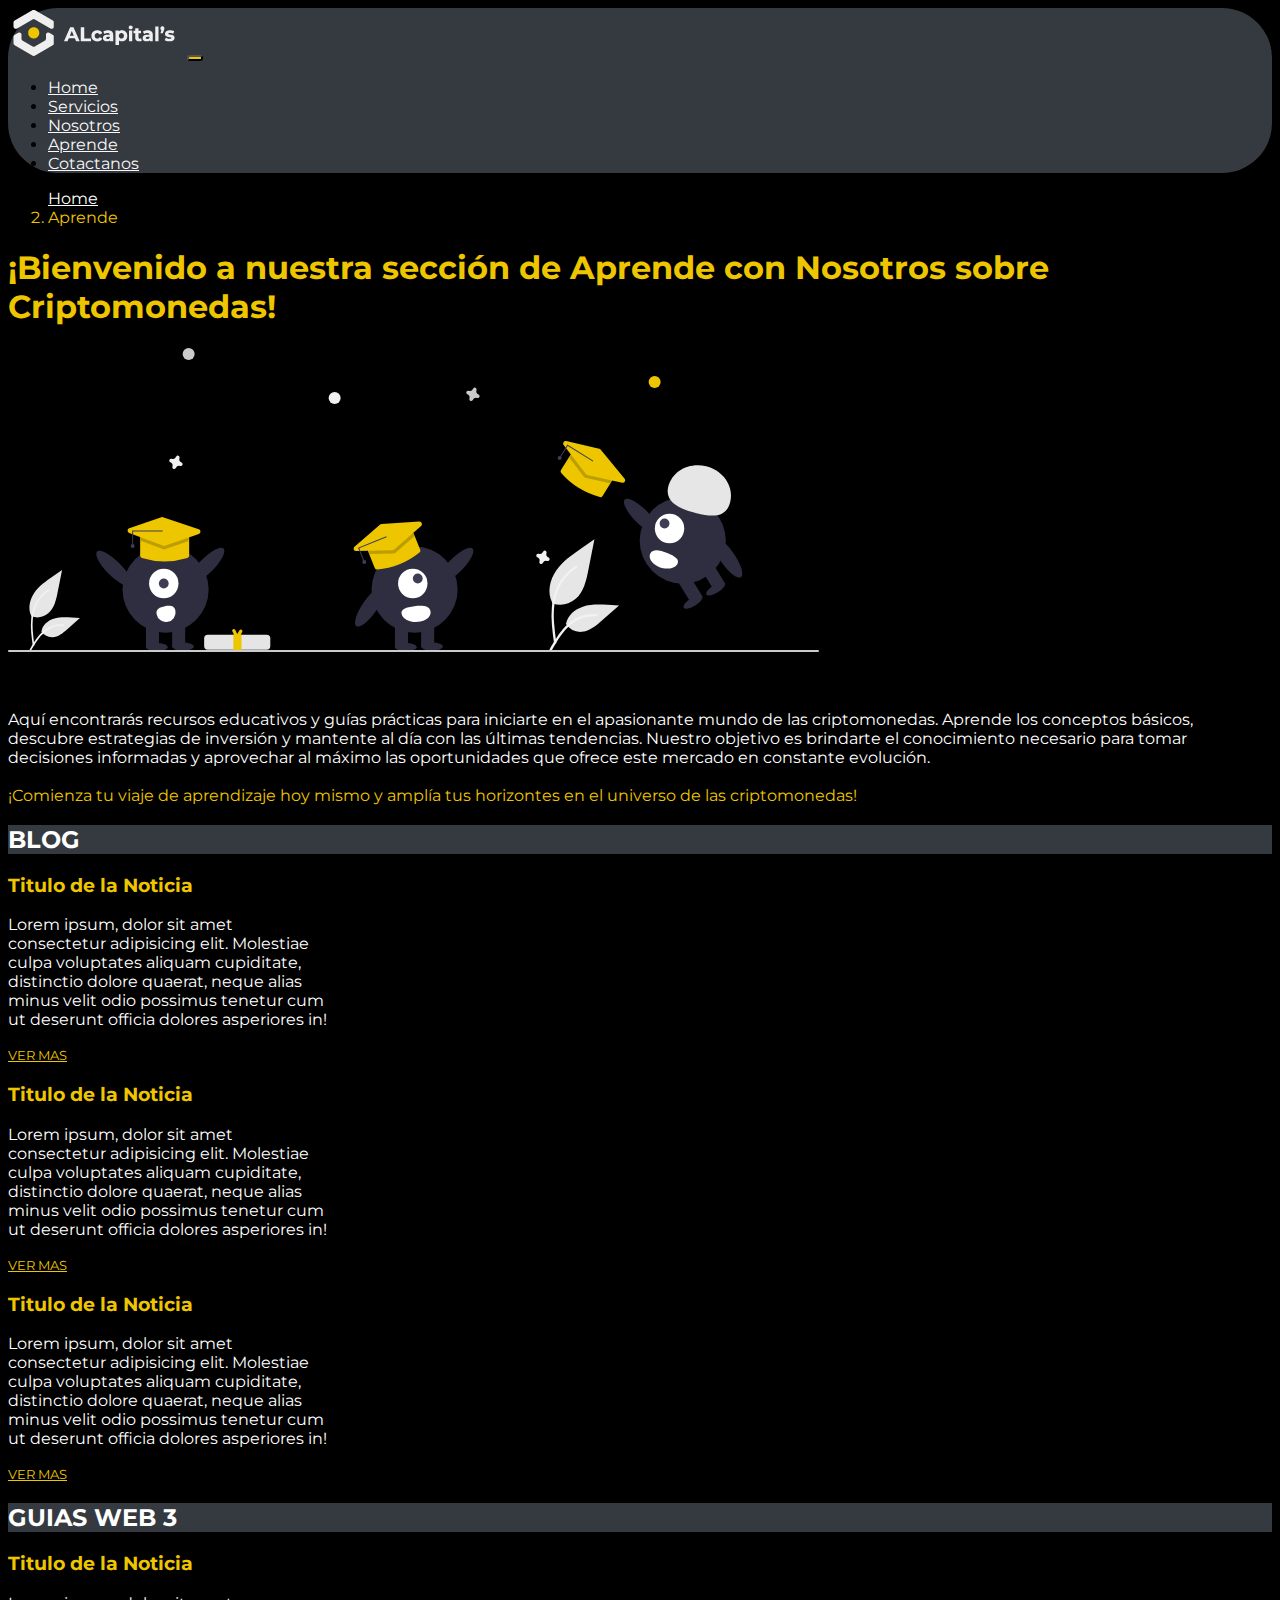
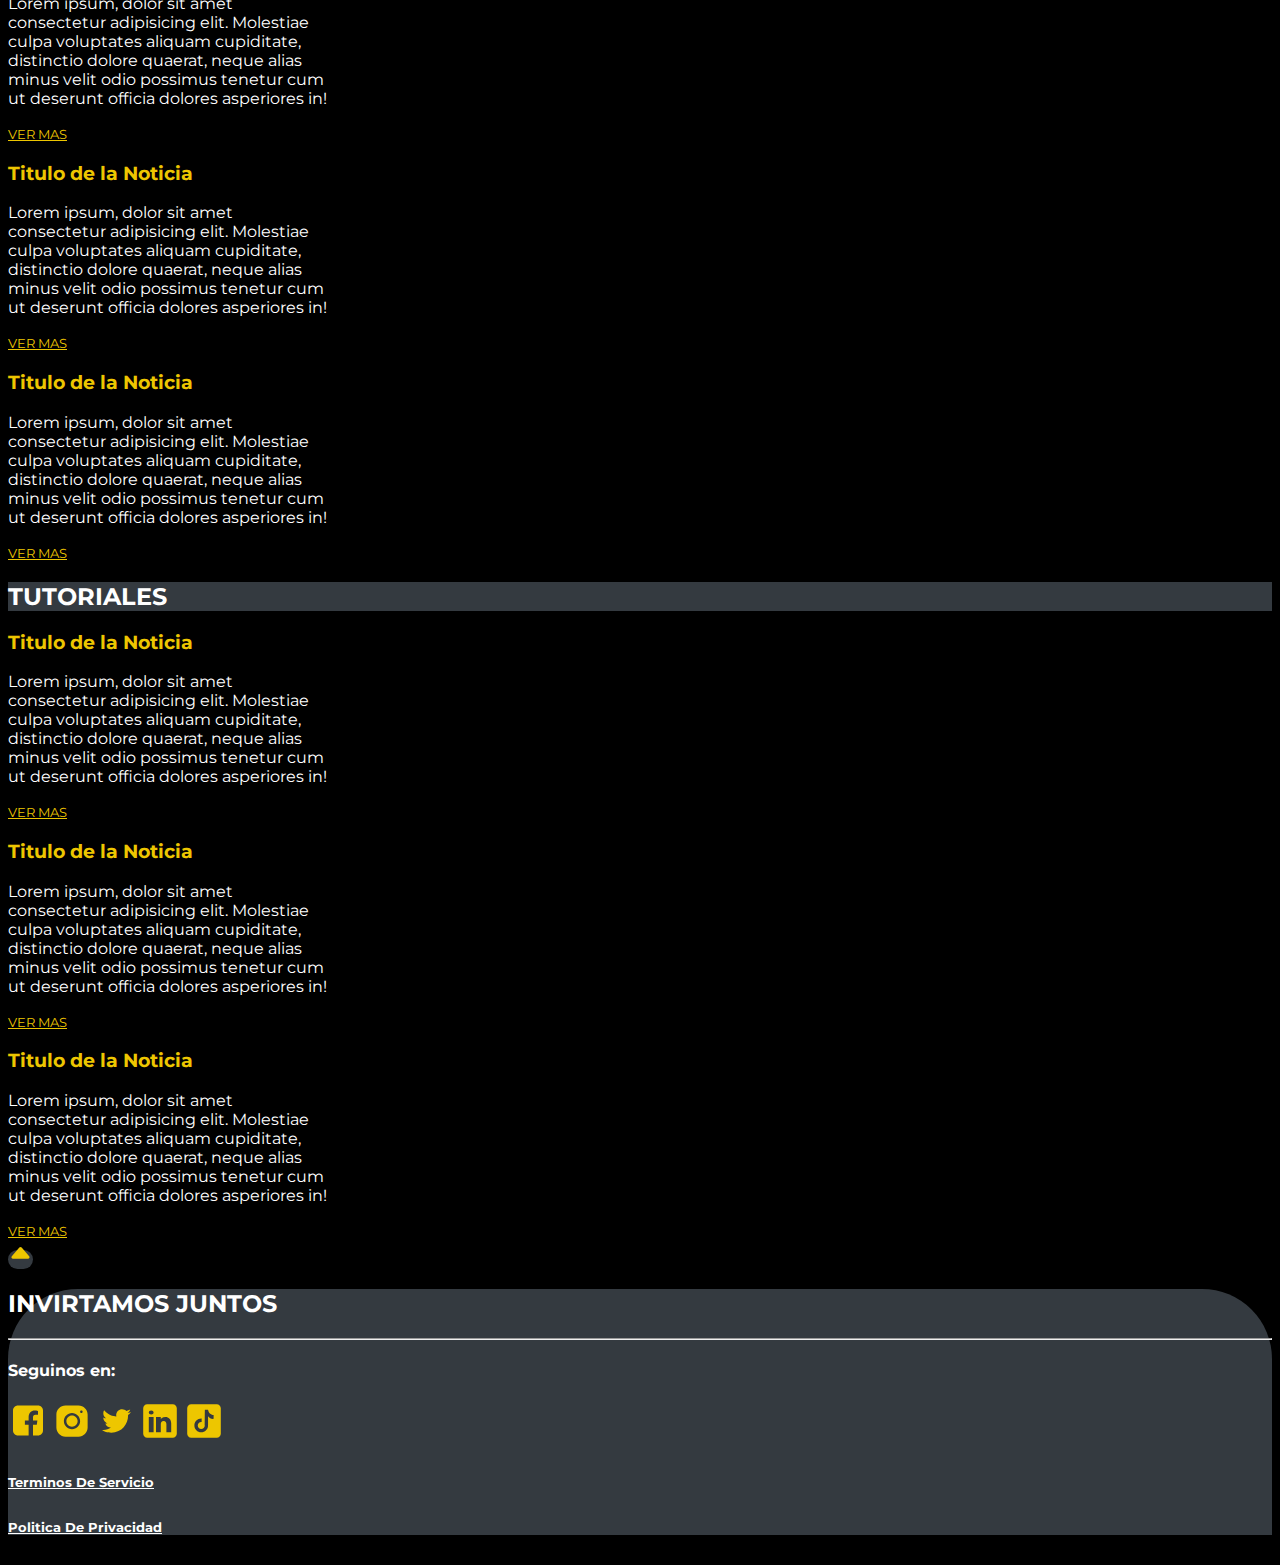
==== pages/aprende.html @ 4c98b558 "animaciones" ====
<!DOCTYPE html>
<html lang="en">
    <head>
        <meta charset="UTF-8">
        <meta http-equiv="X-UA-Compatible" content="IE=edge">
        <meta name="viewport" content="width=device-width, initial-scale=1.0">
        <link href="https://cdn.jsdelivr.net/npm/bootstrap@5.3.0-alpha3/dist/css/bootstrap.min.css" rel="stylesheet" integrity="sha384-KK94CHFLLe+nY2dmCWGMq91rCGa5gtU4mk92HdvYe+M/SXH301p5ILy+dN9+nJOZ" crossorigin="anonymous">
        <link rel="stylesheet" href="../style/styles.css">
        <title>ALcapital's-Aprende</title>
    </head>
<body>

    <!-- HEADER -->

    <header class="navbar navbar-expand-lg bg-gris p-4 m-3 fs-6 fixed-top">
        <nav class="container-fluid">
            <a href="../index.html"><img src="../img/headerLogo.png" alt="logo de la compañia" class="img-fluid"></a>
          <button class="navbar-toggler" type="button" data-bs-toggle="collapse" data-bs-target="#navbarNavDropdown" aria-controls="navbarNavDropdown" aria-expanded="false" aria-label="Toggle navigation">
            <span class="navbar-toggler-icon"></span>
          </button>
            <div class="collapse navbar-collapse justify-content-lg-end" id="navbarNavDropdown">
                <ul class="navbar-nav align-items-center">
                <li class="nav-item">
                    <a class="nav-link" aria-current="page" href="../index.html">Home</a>
                </li>
                <li class="nav-item">
                    <a class="nav-link" href="./servicios.html">Servicios</a>
                </li>
                <li class="nav-item">
                    <a class="nav-link" href="./nosotros.html">Nosotros</a>
                </li>
                <li class="nav-item">
                    <a class="nav-link" href="./aprende.html">Aprende</a>
                </li>
                <li class="nav-item">
                    <a class="nav-link" href="./contacto.html">Cotactanos</a>
                </li>
                </ul>
            </div>
        </nav>
    </header>

    <!-- MAIN -->
    <main class="mt-5 pt-5">
        <div class="m-5" style="--bs-breadcrumb-divider: url(&#34;data:image/svg+xml,%3Csvg xmlns='http://www.w3.org/2000/svg' width='8' height='8'%3E%3Cpath d='M2.5 0L1 1.5 3.5 4 1 6.5 2.5 8l4-4-4-4z' fill='%236c757d'/%3E%3C/svg%3E&#34;);" aria-label="breadcrumb">
            <ol class="breadcrumb">
              <li class="breadcrumb-item "><a href="../index.html" class="text-decoration-none c-white btn-gold">Home</a></li>
              <li class="breadcrumb-item c-gold" aria-current="page">Aprende</li>
            </ol>
        </div>

        <h1 class="container c-gold text-center text-lg-start">¡Bienvenido a nuestra sección de Aprende con Nosotros sobre Criptomonedas!</h1>

        <section class="experiencia-servicio container shadow-lg">            
            <div class=" w-100 d-flex flex-column flex-lg-row-reverse justify-content-center align-items-center p-3">
                <div class="col-lg-5 mx-5">
                    <img src="../img/aprende-nosotros.svg" class="img-fluid mb-4" alt="...">
                </div>    
                <div class="card-body col-12 col-lg-9">                    
                    <p class="card-text c-white text-center text-lg-start">
                        <spam class=""></spam> 
                        <br>    
                        <br>Aquí encontrarás recursos educativos y guías prácticas para iniciarte en el apasionante mundo de las criptomonedas. Aprende los conceptos básicos, descubre estrategias de inversión y mantente al día con las últimas tendencias. Nuestro objetivo es brindarte el conocimiento necesario para tomar decisiones informadas y aprovechar al máximo las oportunidades que ofrece este mercado en constante evolución. 
                        <br>    
                        <br>
                        <spam class="c-gold">¡Comienza tu viaje de aprendizaje hoy mismo y amplía tus horizontes en el universo de las criptomonedas!                        
                    </p>
                </div>
            </div>                 
        </section>

        <section class="mt-5 pt-3"> 
            <h2 class="container-fluid c-white bg-gris text-center p-1">BLOG</h2>
            <div class="container d-flex flex-column flex-lg-row gap-3">
                <div class="col-lg-4">    
                    <article class="card w-100 c-white mt-4 p-3 text-center col-6">
                        <h3 class="c-gold">Titulo de la Noticia</h3>
                        <p class="">Lorem ipsum, dolor sit amet consectetur adipisicing elit. Molestiae culpa voluptates aliquam cupiditate, distinctio dolore quaerat, neque alias minus velit odio possimus tenetur cum ut deserunt officia dolores asperiores in!</p>
                        <div class="row justify-content-center mb-1">
                            <a href="#" class="btn card-btn-ver shadow-lg">VER MAS</a>
                        </div>
                    </article>
                </div>       
                <div class="col-lg-4">    
                    <article class="card w-100 c-white mt-4 p-3 text-center col-6">
                        <h3 class="c-gold">Titulo de la Noticia</h3>
                        <p class="">Lorem ipsum, dolor sit amet consectetur adipisicing elit. Molestiae culpa voluptates aliquam cupiditate, distinctio dolore quaerat, neque alias minus velit odio possimus tenetur cum ut deserunt officia dolores asperiores in!</p>
                        <div class="row justify-content-center mb-1">
                            <a href="#" class="btn card-btn-ver shadow-lg">VER MAS</a>
                        </div>
                    </article>
                </div>
                <div class="col-lg-4">    
                    <article class="card w-100 c-white mt-4 p-3 text-center col-6">
                        <h3 class="c-gold">Titulo de la Noticia</h3>
                        <p class="">Lorem ipsum, dolor sit amet consectetur adipisicing elit. Molestiae culpa voluptates aliquam cupiditate, distinctio dolore quaerat, neque alias minus velit odio possimus tenetur cum ut deserunt officia dolores asperiores in!</p>
                        <div class="row justify-content-center mb-1">
                            <a href="#" class="btn card-btn-ver shadow-lg">VER MAS</a>
                        </div>
                    </article>
                </div>  
            </div>
        </section>
        <Section class="mt-5 pt-3">
            <h2 class="container-fluid c-white bg-gris text-center p-1">GUIAS WEB 3</h2>
            <div class="container d-flex flex-column flex-lg-row gap-3">
                <div class="col-lg-4">    
                    <article class="card w-100 c-white mt-4 p-3 text-center col-6">
                        <h3 class="c-gold">Titulo de la Noticia</h3>
                        <p class="">Lorem ipsum, dolor sit amet consectetur adipisicing elit. Molestiae culpa voluptates aliquam cupiditate, distinctio dolore quaerat, neque alias minus velit odio possimus tenetur cum ut deserunt officia dolores asperiores in!</p>
                        <div class="row justify-content-center mb-1">
                            <a href="#" class="btn card-btn-ver shadow-lg">VER MAS</a>
                        </div>
                    </article>
                </div>       
                <div class="col-lg-4">    
                    <article class="card w-100 c-white mt-4 p-3 text-center col-6">
                        <h3 class="c-gold">Titulo de la Noticia</h3>
                        <p class="">Lorem ipsum, dolor sit amet consectetur adipisicing elit. Molestiae culpa voluptates aliquam cupiditate, distinctio dolore quaerat, neque alias minus velit odio possimus tenetur cum ut deserunt officia dolores asperiores in!</p>
                        <div class="row justify-content-center mb-1">
                            <a href="#" class="btn card-btn-ver shadow-lg">VER MAS</a>
                        </div>
                    </article>
                </div>
                <div class="col-lg-4">    
                    <article class="card w-100 c-white mt-4 p-3 text-center col-6">
                        <h3 class="c-gold">Titulo de la Noticia</h3>
                        <p class="">Lorem ipsum, dolor sit amet consectetur adipisicing elit. Molestiae culpa voluptates aliquam cupiditate, distinctio dolore quaerat, neque alias minus velit odio possimus tenetur cum ut deserunt officia dolores asperiores in!</p>
                        <div class="row justify-content-center mb-1">
                            <a href="#" class="btn card-btn-ver shadow-lg">VER MAS</a>
                        </div>
                    </article>
                </div>  
            </div>
        </Section>
        <Section class="mt-5 pt-3">
            <h2 class="container-fluid c-white bg-gris text-center p-1">TUTORIALES</h2>
            <div class="container d-flex flex-column flex-lg-row gap-3">
                <div class="col-lg-4">    
                    <article class="card w-100 c-white mt-4 p-3 text-center col-6">
                        <h3 class="c-gold">Titulo de la Noticia</h3>
                        <p class="">Lorem ipsum, dolor sit amet consectetur adipisicing elit. Molestiae culpa voluptates aliquam cupiditate, distinctio dolore quaerat, neque alias minus velit odio possimus tenetur cum ut deserunt officia dolores asperiores in!</p>
                        <div class="row justify-content-center mb-1">
                            <a href="#" class="btn card-btn-ver shadow-lg">VER MAS</a>
                        </div>
                    </article>
                </div>       
                <div class="col-lg-4">    
                    <article class="card w-100 c-white mt-4 p-3 text-center col-6">
                        <h3 class="c-gold">Titulo de la Noticia</h3>
                        <p class="">Lorem ipsum, dolor sit amet consectetur adipisicing elit. Molestiae culpa voluptates aliquam cupiditate, distinctio dolore quaerat, neque alias minus velit odio possimus tenetur cum ut deserunt officia dolores asperiores in!</p>
                        <div class="row justify-content-center mb-1">
                            <a href="#" class="btn card-btn-ver shadow-lg">VER MAS</a>
                        </div>
                    </article>
                </div>
                <div class="col-lg-4">    
                    <article class="card w-100 c-white mt-4 p-3 text-center col-6">
                        <h3 class="c-gold">Titulo de la Noticia</h3>
                        <p class="">Lorem ipsum, dolor sit amet consectetur adipisicing elit. Molestiae culpa voluptates aliquam cupiditate, distinctio dolore quaerat, neque alias minus velit odio possimus tenetur cum ut deserunt officia dolores asperiores in!</p>
                        <div class="row justify-content-center mb-1">
                            <a href="#" class="btn card-btn-ver shadow-lg">VER MAS</a>
                        </div>
                    </article>
                </div>  
            </div>
        </Section>

        <!-- Botonos -->

        <div class="d-flex justify-content-end sticky-bottom">

            
            <!-- Boton UP -->

            <div class="d-flex sticky-bottom" data-aos="zoom-in-down" data-aos-offset="500" data-aos-duration="500">
                <a href="#" class="btn-up d-flex align-items-center justify-content-center m-2">
                    <svg xmlns="http://www.w3.org/2000/svg" width="25" height="25" fill="currentColor" class="bi bi-caret-up-fill" viewBox="0 0 16 16">
                        <path d="m7.247 4.86-4.796 5.481c-.566.647-.106 1.659.753 1.659h9.592a1 1 0 0 0 .753-1.659l-4.796-5.48a1 1 0 0 0-1.506 0z"/>
                    </svg>
                </a>
            </div>

        </div>  

    </main>
    <!-- FOOTER -->

    <footer class="mt-5  bg-gris">
        <div class="container">
            <div class="d-flex justify-content-center c-white mt-5 p-3"> 
                <h2>INVIRTAMOS JUNTOS</h2>
            </div>    
            <hr class="c-gold">
            <div class="d-flex justify-content-center c-white">
                <h4>Seguinos en:</h4>
            </div>    
            <div class="d-flex justify-content-center mb-5 gap-4 gap-lg-5" >
                <a href=""><img src="../img/icons8-facebook.svg" alt="Facebook" class="img-fluid"></a>
                <a href=""><img src="../img/icons8-instagram.svg" alt="Instagram" class="img-fluid"></a>
                <a href=""><img src="../img/icons8-twitter.svg" alt="Twitter" class="img-fluid"></a>
                <a href=""><img src="../img/icons8-linkedin.svg" alt="Linkedin" class="img-fluid"></a>
                <a href=""><img src="../img/icons8-tik-tok.svg" alt="TikTok" class="img-fluid"></a>
            </div>
            <div class="d-flex justify-content-center gap-5">
                <div>
                    <a href="" class="text-decoration-none c-white btn-gold"><h6>Terminos De Servicio</h6></a>
                </div>
                <div>
                    <a href="" class="text-decoration-none c-white btn-gold"><h6>Politica De Privacidad</h6></a>
                </div>    
            </div>
        </div> 
    </footer>




    <script src="https://cdn.jsdelivr.net/npm/bootstrap@5.3.0-alpha3/dist/js/bootstrap.bundle.min.js" integrity="sha384-ENjdO4Dr2bkBIFxQpeoTz1HIcje39Wm4jDKdf19U8gI4ddQ3GYNS7NTKfAdVQSZe" crossorigin="anonymous"></script>
</body>
</html>
---- style/styles.css ----
@import url('https://fonts.googleapis.com/css2?family=Montserrat:wght@400;500;700;900&display=swap');@import url('https://fonts.googleapis.com/css2?family=Montserrat:ital,wght@1,300;1,400;1,700;1,900&display=swap');



body {
    font-family: 'Montserrat', sans-serif;
    background-color: black;
}

.c-gold{
    color: #edc600;
}

.c-white{
    color: white;
}

.c-gray {
    color: #343a40;
}

.bg-gold {
    background-color: #edc600;
}

.bg-gris {
    background-color: #343a40;
}

.btn-gold:hover {
    background-color: transparent;
    color: #edc600;
    border-color: #edc600;
}

.card {
    background-color: transparent;
    border-color: gray;
    width: 20rem;
    border-radius: 5rem;
}

.card-btn {
    background-color: transparent;
    color: #343a40;
    border-color: #343a40;
    border-radius: 5rem;
    width: 4rem;
    height: auto;
}

.card-btn-ver {
    background-color: transparent;
    color: #edc600;
    border-color: #edc600;
    border-radius: 5rem;
    width: 7rem;
    height: auto;
    font-size: small;
}

.card-btn:hover {
    background-color: black;
    color: #edc600;
    
}

.card-text {
    text-decoration: none;
}

/* HEADER */

.navbar {
    border-radius: 50px;
}

.navbar-toggler {
    background-color: #edc600;
    border-radius: 20px; 
}

.navbar-nav .nav-item .nav-link:hover {
    text-decoration:underline #edc600 ;
    border-radius: 20px;
}

.nav-link {
    color: rgb(248, 248, 248);
}

.dropdown-menu :hover{
    background-color: #edc600;

}

/* MAIN */


.servicios {
    margin-top: 5rem;
    background-color: gold;
}

.estilo-card {
    border-color: #edc600;
    background-color: #1c1f22 

}

.estilo-card:hover {

    background-color: transparent;
    border-color: #343a40;

}

.btn-wa {
    
    background-color: #343a40;
    color: #edc600;
    border-radius: 20px;
    
}

.btn-wa:hover {

    background-color: #edc600;
    color: #343a40;


}

.btn-up {

    width: 40px;
    height: 40px;
    background-color: #343a40;
    color: #edc600;
    border-radius: 20px;
}

/* FOOTER */

footer {
    border-radius: 70px 70px 0px 0px;
}

h6 {
    font-size: .8rem;
}
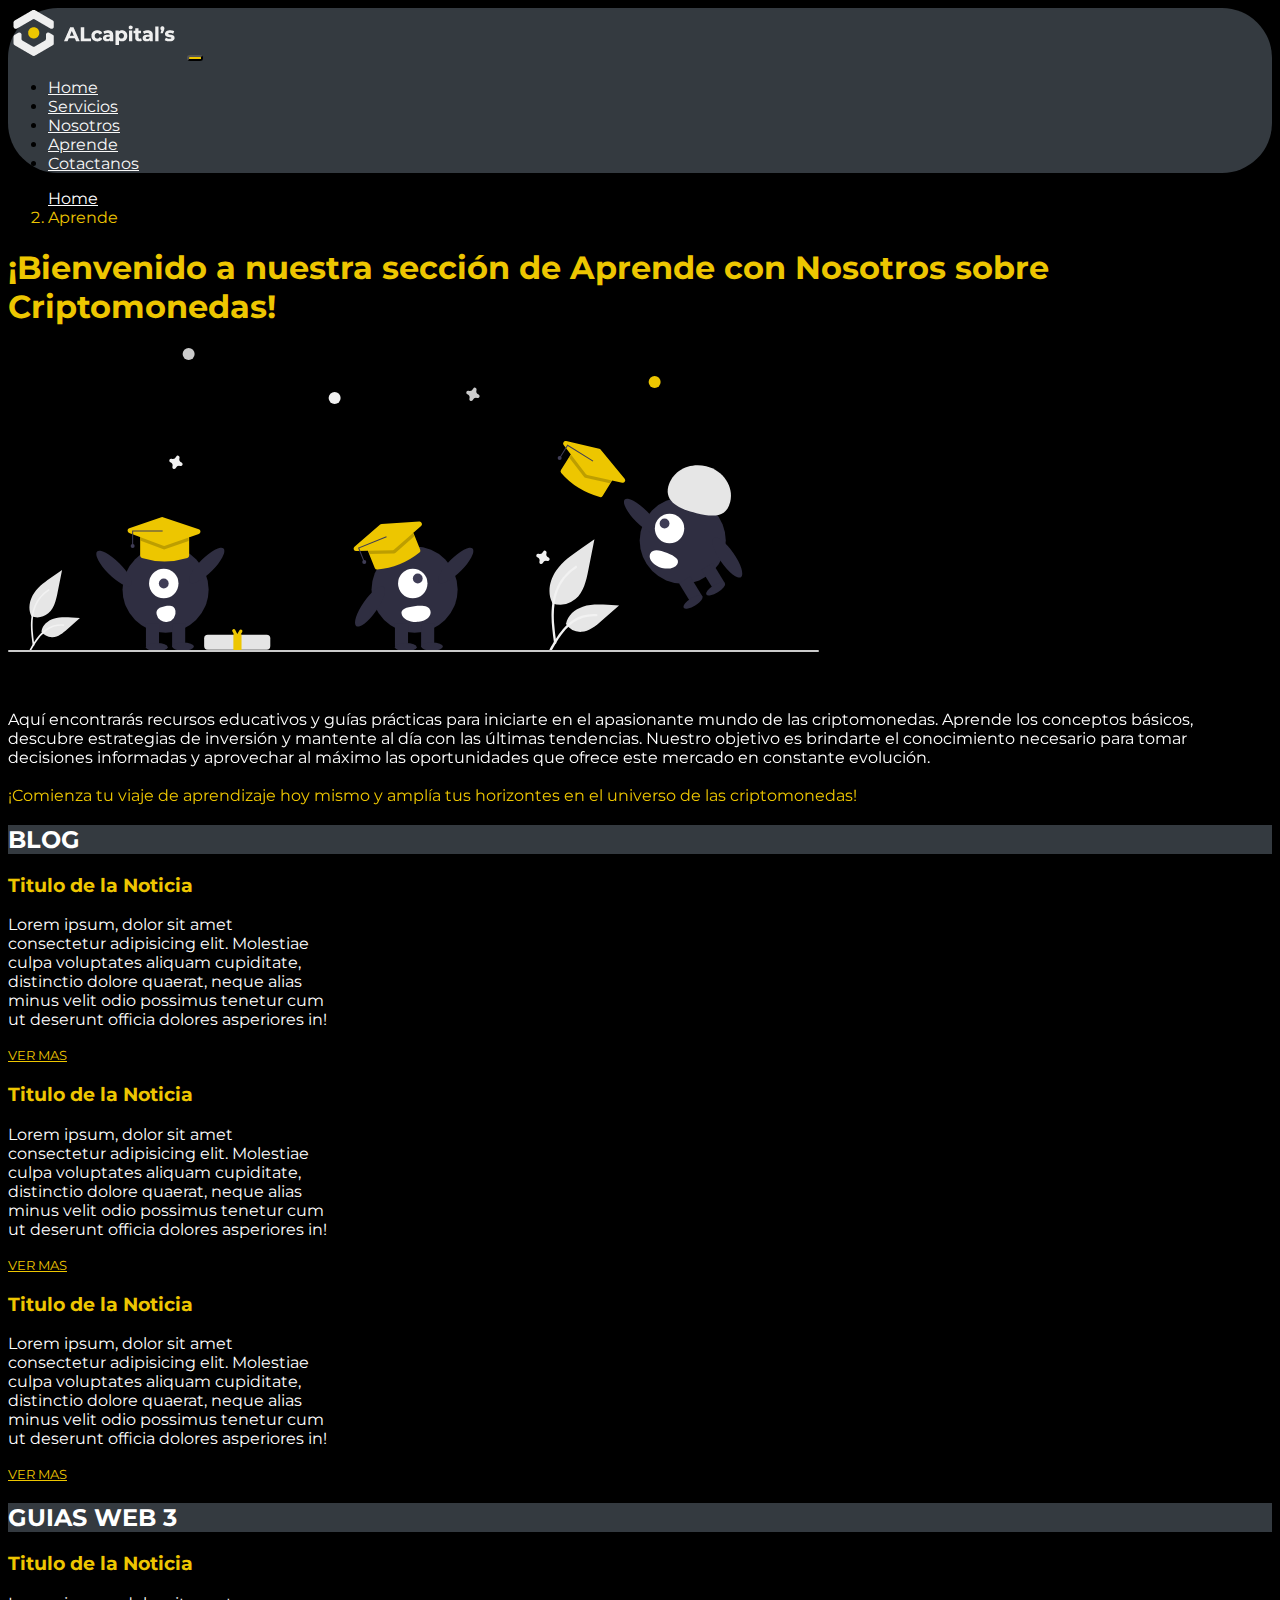
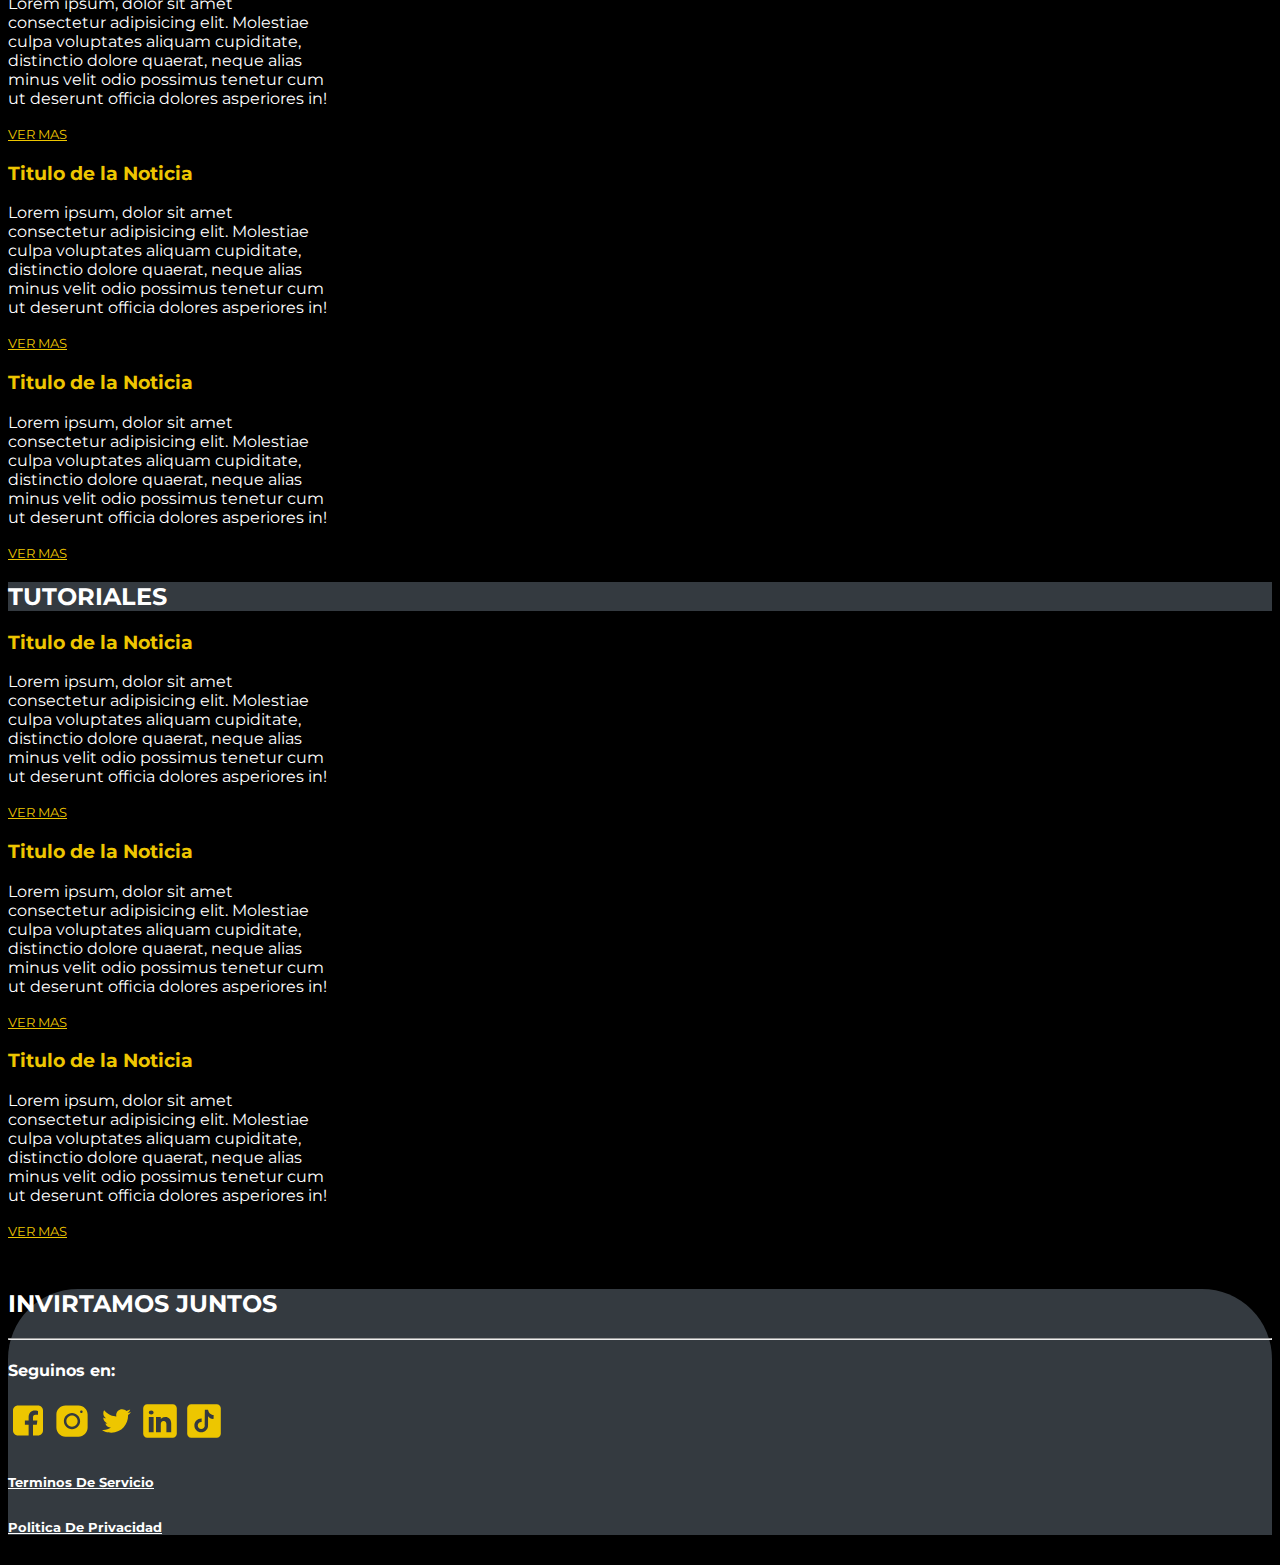
==== commit b8f74bea: "modificaciones de animaciones" ====
--- a/pages/aprende.html
+++ b/pages/aprende.html
@@ -6,6 +6,7 @@
         <meta name="viewport" content="width=device-width, initial-scale=1.0">
         <link href="https://cdn.jsdelivr.net/npm/bootstrap@5.3.0-alpha3/dist/css/bootstrap.min.css" rel="stylesheet" integrity="sha384-KK94CHFLLe+nY2dmCWGMq91rCGa5gtU4mk92HdvYe+M/SXH301p5ILy+dN9+nJOZ" crossorigin="anonymous">
         <link rel="stylesheet" href="../style/styles.css">
+        <link href="https://unpkg.com/aos@2.3.1/dist/aos.css" rel="stylesheet">
         <title>ALcapital's-Aprende</title>
     </head>
 <body>
@@ -48,13 +49,11 @@
               <li class="breadcrumb-item c-gold" aria-current="page">Aprende</li>
             </ol>
         </div>
-
         <h1 class="container c-gold text-center text-lg-start">¡Bienvenido a nuestra sección de Aprende con Nosotros sobre Criptomonedas!</h1>
-
         <section class="experiencia-servicio container shadow-lg">            
-            <div class=" w-100 d-flex flex-column flex-lg-row-reverse justify-content-center align-items-center p-3">
-                <div class="col-lg-5 mx-5">
-                    <img src="../img/aprende-nosotros.svg" class="img-fluid mb-4" alt="...">
+            <div class=" w-100 d-flex flex-column flex-lg-row-reverse justify-content-center align-items-center p-1" data-aos="flip-left" data-aos-easing="ease-out-cubic" data-aos-duration="700">
+                <div class="col-lg-6 mx-2" data-aos="flip-up" data-aos-easing="ease-out-cubic" data-aos-duration="3000">
+                    <img src="../img/aprende-nosotros.svg" class="img-fluid" alt="...">
                 </div>    
                 <div class="card-body col-12 col-lg-9">                    
                     <p class="card-text c-white text-center text-lg-start">
@@ -173,8 +172,8 @@
             
             <!-- Boton UP -->
 
-            <div class="d-flex sticky-bottom" data-aos="zoom-in-down" data-aos-offset="500" data-aos-duration="500">
-                <a href="#" class="btn-up d-flex align-items-center justify-content-center m-2">
+            <div class="d-flex sticky-bottom" data-aos="zoom-in-down" data-aos-duration="700" data-aos-anchor-placement="bottom-bottom">
+                <a href="#" class="btn-up d-flex align-items-center justify-content-center mx-2">
                     <svg xmlns="http://www.w3.org/2000/svg" width="25" height="25" fill="currentColor" class="bi bi-caret-up-fill" viewBox="0 0 16 16">
                         <path d="m7.247 4.86-4.796 5.481c-.566.647-.106 1.659.753 1.659h9.592a1 1 0 0 0 .753-1.659l-4.796-5.48a1 1 0 0 0-1.506 0z"/>
                     </svg>
@@ -217,5 +216,9 @@
 
 
     <script src="https://cdn.jsdelivr.net/npm/bootstrap@5.3.0-alpha3/dist/js/bootstrap.bundle.min.js" integrity="sha384-ENjdO4Dr2bkBIFxQpeoTz1HIcje39Wm4jDKdf19U8gI4ddQ3GYNS7NTKfAdVQSZe" crossorigin="anonymous"></script>
+    <script src="https://unpkg.com/aos@2.3.1/dist/aos.js"></script>
+    <script>
+        AOS.init();
+    </script>
 </body>
 </html>--- a/style/styles.css
+++ b/style/styles.css
@@ -117,6 +117,8 @@
 
 .btn-wa {
     
+    width: 60px;
+    height: 60px;
     background-color: #343a40;
     color: #edc600;
     border-radius: 20px;
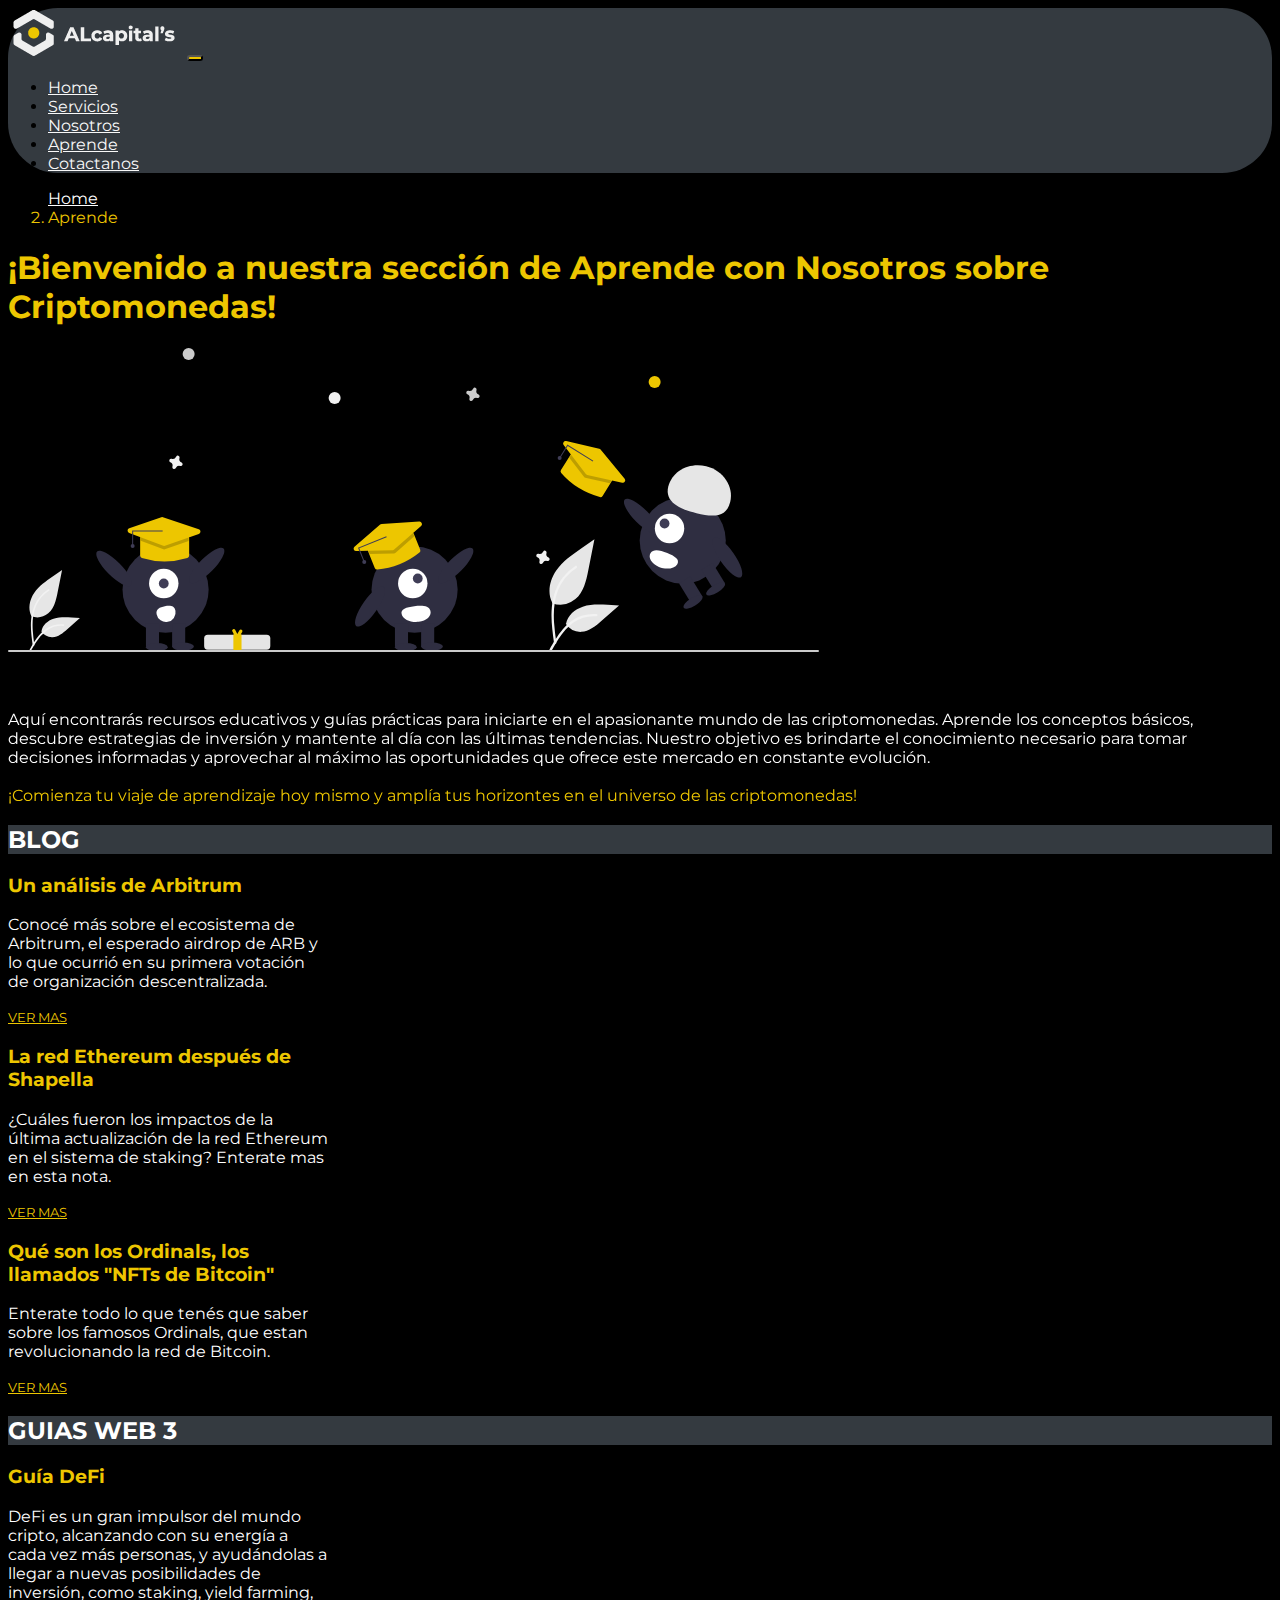
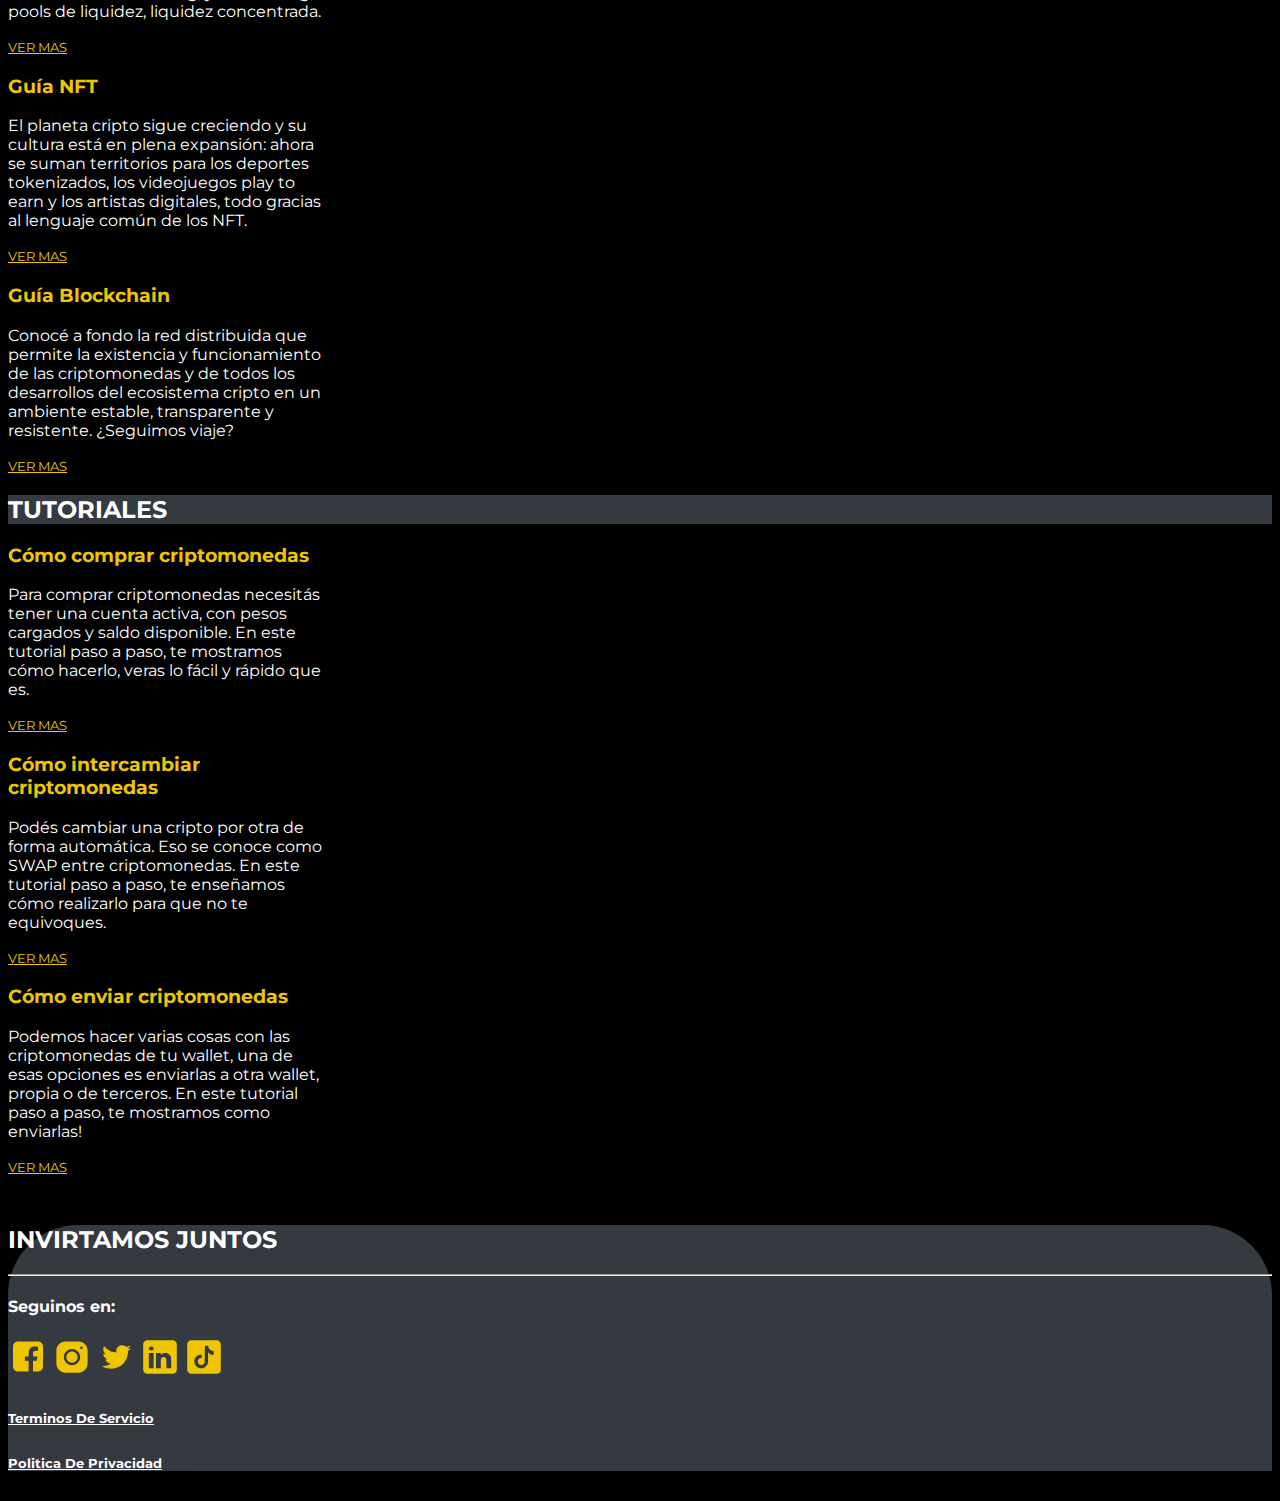
==== commit aaf0512d: "arreglos finales" ====
--- a/pages/aprende.html
+++ b/pages/aprende.html
@@ -1,14 +1,19 @@
 <!DOCTYPE html>
 <html lang="en">
-    <head>
-        <meta charset="UTF-8">
-        <meta http-equiv="X-UA-Compatible" content="IE=edge">
-        <meta name="viewport" content="width=device-width, initial-scale=1.0">
-        <link href="https://cdn.jsdelivr.net/npm/bootstrap@5.3.0-alpha3/dist/css/bootstrap.min.css" rel="stylesheet" integrity="sha384-KK94CHFLLe+nY2dmCWGMq91rCGa5gtU4mk92HdvYe+M/SXH301p5ILy+dN9+nJOZ" crossorigin="anonymous">
-        <link rel="stylesheet" href="../style/styles.css">
-        <link href="https://unpkg.com/aos@2.3.1/dist/aos.css" rel="stylesheet">
-        <title>ALcapital's-Aprende</title>
-    </head>
+
+<head>
+    <meta charset="UTF-8">
+    <meta http-equiv="X-UA-Compatible" content="IE=edge">
+    <meta name="viewport" content="width=device-width, initial-scale=1.0">
+    <link href="https://cdn.jsdelivr.net/npm/bootstrap@5.3.0-alpha3/dist/css/bootstrap.min.css" rel="stylesheet"
+        integrity="sha384-KK94CHFLLe+nY2dmCWGMq91rCGa5gtU4mk92HdvYe+M/SXH301p5ILy+dN9+nJOZ" crossorigin="anonymous">
+    <link rel="stylesheet" href="../css/styles.css">
+    <link href="https://unpkg.com/aos@2.3.1/dist/aos.css" rel="stylesheet">
+    <meta name="description"
+        content="Aprende el emocionante mundo de las criptomonedas y cómo la tecnología Web3 está transformando la economía hacia la descentralización.">
+    <title>Aprende | ALcapital’s - Explora las criptomonedas y el futuro de la Web3.</title>
+</head>
+
 <body>
 
     <!-- HEADER -->
@@ -16,26 +21,27 @@
     <header class="navbar navbar-expand-lg bg-gris p-4 m-3 fs-6 fixed-top">
         <nav class="container-fluid">
             <a href="../index.html"><img src="../img/headerLogo.png" alt="logo de la compañia" class="img-fluid"></a>
-          <button class="navbar-toggler" type="button" data-bs-toggle="collapse" data-bs-target="#navbarNavDropdown" aria-controls="navbarNavDropdown" aria-expanded="false" aria-label="Toggle navigation">
-            <span class="navbar-toggler-icon"></span>
-          </button>
+            <button class="navbar-toggler" type="button" data-bs-toggle="collapse" data-bs-target="#navbarNavDropdown"
+                aria-controls="navbarNavDropdown" aria-expanded="false" aria-label="Toggle navigation">
+                <span class="navbar-toggler-icon"></span>
+            </button>
             <div class="collapse navbar-collapse justify-content-lg-end" id="navbarNavDropdown">
                 <ul class="navbar-nav align-items-center">
-                <li class="nav-item">
-                    <a class="nav-link" aria-current="page" href="../index.html">Home</a>
-                </li>
-                <li class="nav-item">
-                    <a class="nav-link" href="./servicios.html">Servicios</a>
-                </li>
-                <li class="nav-item">
-                    <a class="nav-link" href="./nosotros.html">Nosotros</a>
-                </li>
-                <li class="nav-item">
-                    <a class="nav-link" href="./aprende.html">Aprende</a>
-                </li>
-                <li class="nav-item">
-                    <a class="nav-link" href="./contacto.html">Cotactanos</a>
-                </li>
+                    <li class="nav-item">
+                        <a class="nav-link" aria-current="page" href="../index.html">Home</a>
+                    </li>
+                    <li class="nav-item">
+                        <a class="nav-link" href="./servicios.html">Servicios</a>
+                    </li>
+                    <li class="nav-item">
+                        <a class="nav-link" href="./nosotros.html">Nosotros</a>
+                    </li>
+                    <li class="nav-item">
+                        <a class="nav-link" href="./aprende.html">Aprende</a>
+                    </li>
+                    <li class="nav-item">
+                        <a class="nav-link" href="./contacto.html">Cotactanos</a>
+                    </li>
                 </ul>
             </div>
         </nav>
@@ -43,125 +49,143 @@
 
     <!-- MAIN -->
     <main class="mt-5 pt-5">
-        <div class="m-5" style="--bs-breadcrumb-divider: url(&#34;data:image/svg+xml,%3Csvg xmlns='http://www.w3.org/2000/svg' width='8' height='8'%3E%3Cpath d='M2.5 0L1 1.5 3.5 4 1 6.5 2.5 8l4-4-4-4z' fill='%236c757d'/%3E%3C/svg%3E&#34;);" aria-label="breadcrumb">
+        <div class="m-5"
+            style="--bs-breadcrumb-divider: url(&#34;data:image/svg+xml,%3Csvg xmlns='http://www.w3.org/2000/svg' width='8' height='8'%3E%3Cpath d='M2.5 0L1 1.5 3.5 4 1 6.5 2.5 8l4-4-4-4z' fill='%236c757d'/%3E%3C/svg%3E&#34;);"
+            aria-label="breadcrumb">
             <ol class="breadcrumb">
-              <li class="breadcrumb-item "><a href="../index.html" class="text-decoration-none c-white btn-gold">Home</a></li>
-              <li class="breadcrumb-item c-gold" aria-current="page">Aprende</li>
+                <li class="breadcrumb-item "><a href="../index.html"
+                        class="text-decoration-none c-white btn-gold">Home</a></li>
+                <li class="breadcrumb-item c-gold" aria-current="page">Aprende</li>
             </ol>
         </div>
-        <h1 class="container c-gold text-center text-lg-start">¡Bienvenido a nuestra sección de Aprende con Nosotros sobre Criptomonedas!</h1>
-        <section class="experiencia-servicio container shadow-lg">            
-            <div class=" w-100 d-flex flex-column flex-lg-row-reverse justify-content-center align-items-center p-1" data-aos="flip-left" data-aos-easing="ease-out-cubic" data-aos-duration="700">
+        <h1 class="container c-gold text-center text-lg-start">¡Bienvenido a nuestra sección de Aprende con Nosotros
+            sobre Criptomonedas!</h1>
+        <section class="experiencia-servicio container shadow-lg">
+            <div class=" w-100 d-flex flex-column flex-lg-row-reverse justify-content-center align-items-center p-1"
+                data-aos="flip-left" data-aos-easing="ease-out-cubic" data-aos-duration="700">
                 <div class="col-lg-6 mx-2" data-aos="flip-up" data-aos-easing="ease-out-cubic" data-aos-duration="3000">
                     <img src="../img/aprende-nosotros.svg" class="img-fluid" alt="...">
-                </div>    
-                <div class="card-body col-12 col-lg-9">                    
+                </div>
+                <div class="card-body col-12 col-lg-9">
                     <p class="card-text c-white text-center text-lg-start">
-                        <spam class=""></spam> 
-                        <br>    
-                        <br>Aquí encontrarás recursos educativos y guías prácticas para iniciarte en el apasionante mundo de las criptomonedas. Aprende los conceptos básicos, descubre estrategias de inversión y mantente al día con las últimas tendencias. Nuestro objetivo es brindarte el conocimiento necesario para tomar decisiones informadas y aprovechar al máximo las oportunidades que ofrece este mercado en constante evolución. 
-                        <br>    
+                        <spam class=""></spam>
                         <br>
-                        <spam class="c-gold">¡Comienza tu viaje de aprendizaje hoy mismo y amplía tus horizontes en el universo de las criptomonedas!                        
+                        <br>Aquí encontrarás recursos educativos y guías prácticas para iniciarte en el apasionante
+                        mundo de las criptomonedas. Aprende los conceptos básicos, descubre estrategias de inversión y
+                        mantente al día con las últimas tendencias. Nuestro objetivo es brindarte el conocimiento
+                        necesario para tomar decisiones informadas y aprovechar al máximo las oportunidades que ofrece
+                        este mercado en constante evolución.
+                        <br>
+                        <br>
+                        <spam class="c-gold">¡Comienza tu viaje de aprendizaje hoy mismo y amplía tus horizontes en el
+                            universo de las criptomonedas!
                     </p>
                 </div>
-            </div>                 
+            </div>
         </section>
 
-        <section class="mt-5 pt-3"> 
+        <!-- BLOG -->
+
+        <section class="mt-5 pt-3">
             <h2 class="container-fluid c-white bg-gris text-center p-1">BLOG</h2>
             <div class="container d-flex flex-column flex-lg-row gap-3">
-                <div class="col-lg-4">    
-                    <article class="card w-100 c-white mt-4 p-3 text-center col-6">
-                        <h3 class="c-gold">Titulo de la Noticia</h3>
-                        <p class="">Lorem ipsum, dolor sit amet consectetur adipisicing elit. Molestiae culpa voluptates aliquam cupiditate, distinctio dolore quaerat, neque alias minus velit odio possimus tenetur cum ut deserunt officia dolores asperiores in!</p>
-                        <div class="row justify-content-center mb-1">
-                            <a href="#" class="btn card-btn-ver shadow-lg">VER MAS</a>
-                        </div>
-                    </article>
-                </div>       
-                <div class="col-lg-4">    
-                    <article class="card w-100 c-white mt-4 p-3 text-center col-6">
-                        <h3 class="c-gold">Titulo de la Noticia</h3>
-                        <p class="">Lorem ipsum, dolor sit amet consectetur adipisicing elit. Molestiae culpa voluptates aliquam cupiditate, distinctio dolore quaerat, neque alias minus velit odio possimus tenetur cum ut deserunt officia dolores asperiores in!</p>
-                        <div class="row justify-content-center mb-1">
-                            <a href="#" class="btn card-btn-ver shadow-lg">VER MAS</a>
-                        </div>
-                    </article>
-                </div>
-                <div class="col-lg-4">    
-                    <article class="card w-100 c-white mt-4 p-3 text-center col-6">
-                        <h3 class="c-gold">Titulo de la Noticia</h3>
-                        <p class="">Lorem ipsum, dolor sit amet consectetur adipisicing elit. Molestiae culpa voluptates aliquam cupiditate, distinctio dolore quaerat, neque alias minus velit odio possimus tenetur cum ut deserunt officia dolores asperiores in!</p>
-                        <div class="row justify-content-center mb-1">
-                            <a href="#" class="btn card-btn-ver shadow-lg">VER MAS</a>
-                        </div>
-                    </article>
-                </div>  
+                <div class="col-lg-4 p-2">
+                    <article class="card w-100 c-white mt-4 p-3 text-center col-6">
+                        <h3 class="c-gold">Un análisis de Arbitrum</h3>
+                        <p class="">Conocé más sobre el ecosistema de Arbitrum, el esperado airdrop de ARB y lo que ocurrió en su primera votación de organización descentralizada.</p>
+                        <div class="row justify-content-center mb-1">
+                            <a href="#" class="btn card-btn-ver shadow-lg">VER MAS</a>
+                        </div>
+                    </article>
+                </div>
+                <div class="col-lg-4 p-2">
+                    <article class="card w-100 c-white mt-4 p-3 text-center col-6">
+                        <h3 class="c-gold">La red Ethereum después de Shapella</h3>
+                        <p class="">¿Cuáles fueron los impactos de la última actualización de la red Ethereum en el sistema de staking? Enterate mas en esta nota.</p>
+                        <div class="row justify-content-center mb-1">
+                            <a href="#" class="btn card-btn-ver shadow-lg">VER MAS</a>
+                        </div>
+                    </article>
+                </div>
+                <div class="col-lg-4 p-2">
+                    <article class="card w-100 c-white mt-4 p-3 text-center col-6">
+                        <h3 class="c-gold">Qué son los Ordinals, los llamados "NFTs de Bitcoin"</h3>
+                        <p class="">Enterate todo lo que tenés que saber sobre los famosos Ordinals, que estan revolucionando la red de Bitcoin. </p>
+                        <div class="row justify-content-center mb-1">
+                            <a href="#" class="btn card-btn-ver shadow-lg">VER MAS</a>
+                        </div>
+                    </article>
+                </div>
             </div>
         </section>
+
+        <!-- GUIAS -->
+
         <Section class="mt-5 pt-3">
             <h2 class="container-fluid c-white bg-gris text-center p-1">GUIAS WEB 3</h2>
             <div class="container d-flex flex-column flex-lg-row gap-3">
-                <div class="col-lg-4">    
-                    <article class="card w-100 c-white mt-4 p-3 text-center col-6">
-                        <h3 class="c-gold">Titulo de la Noticia</h3>
-                        <p class="">Lorem ipsum, dolor sit amet consectetur adipisicing elit. Molestiae culpa voluptates aliquam cupiditate, distinctio dolore quaerat, neque alias minus velit odio possimus tenetur cum ut deserunt officia dolores asperiores in!</p>
-                        <div class="row justify-content-center mb-1">
-                            <a href="#" class="btn card-btn-ver shadow-lg">VER MAS</a>
-                        </div>
-                    </article>
-                </div>       
-                <div class="col-lg-4">    
-                    <article class="card w-100 c-white mt-4 p-3 text-center col-6">
-                        <h3 class="c-gold">Titulo de la Noticia</h3>
-                        <p class="">Lorem ipsum, dolor sit amet consectetur adipisicing elit. Molestiae culpa voluptates aliquam cupiditate, distinctio dolore quaerat, neque alias minus velit odio possimus tenetur cum ut deserunt officia dolores asperiores in!</p>
-                        <div class="row justify-content-center mb-1">
-                            <a href="#" class="btn card-btn-ver shadow-lg">VER MAS</a>
-                        </div>
-                    </article>
-                </div>
-                <div class="col-lg-4">    
-                    <article class="card w-100 c-white mt-4 p-3 text-center col-6">
-                        <h3 class="c-gold">Titulo de la Noticia</h3>
-                        <p class="">Lorem ipsum, dolor sit amet consectetur adipisicing elit. Molestiae culpa voluptates aliquam cupiditate, distinctio dolore quaerat, neque alias minus velit odio possimus tenetur cum ut deserunt officia dolores asperiores in!</p>
-                        <div class="row justify-content-center mb-1">
-                            <a href="#" class="btn card-btn-ver shadow-lg">VER MAS</a>
-                        </div>
-                    </article>
-                </div>  
+                <div class="col-lg-4 p-2">
+                    <article class="card w-100 c-white mt-4 p-3 text-center col-6">
+                        <h3 class="c-gold">Guía DeFi</h3>
+                        <p class="">DeFi es un gran impulsor del mundo cripto, alcanzando con su energía a cada vez más personas, y ayudándolas a llegar a nuevas posibilidades de inversión, como staking, yield farming, pools de liquidez, liquidez concentrada.</p>
+                        <div class="row justify-content-center mb-1">
+                            <a href="#" class="btn card-btn-ver shadow-lg">VER MAS</a>
+                        </div>
+                    </article>
+                </div>
+                <div class="col-lg-4 p-2">
+                    <article class="card w-100 c-white mt-4 p-3 text-center col-6">
+                        <h3 class="c-gold">Guía NFT</h3>
+                        <p class="">El planeta cripto sigue creciendo y su cultura está en plena expansión: ahora se suman territorios para los deportes tokenizados, los videojuegos play to earn y los artistas digitales, todo gracias al lenguaje común de los NFT.</p>
+                        <div class="row justify-content-center mb-1">
+                            <a href="#" class="btn card-btn-ver shadow-lg">VER MAS</a>
+                        </div>
+                    </article>
+                </div>
+                <div class="col-lg-4 p-2">
+                    <article class="card w-100 c-white mt-4 p-3 text-center col-6">
+                        <h3 class="c-gold">Guía Blockchain</h3>
+                        <p class="">Conocé a fondo la red distribuida que permite la existencia y funcionamiento de las criptomonedas y de todos los desarrollos del ecosistema cripto en un ambiente estable, transparente y resistente. ¿Seguimos viaje?</p>
+                        <div class="row justify-content-center mb-1">
+                            <a href="#" class="btn card-btn-ver shadow-lg">VER MAS</a>
+                        </div>
+                    </article>
+                </div>
             </div>
         </Section>
+
+        <!-- TUTORIALES -->
+
         <Section class="mt-5 pt-3">
             <h2 class="container-fluid c-white bg-gris text-center p-1">TUTORIALES</h2>
             <div class="container d-flex flex-column flex-lg-row gap-3">
-                <div class="col-lg-4">    
-                    <article class="card w-100 c-white mt-4 p-3 text-center col-6">
-                        <h3 class="c-gold">Titulo de la Noticia</h3>
-                        <p class="">Lorem ipsum, dolor sit amet consectetur adipisicing elit. Molestiae culpa voluptates aliquam cupiditate, distinctio dolore quaerat, neque alias minus velit odio possimus tenetur cum ut deserunt officia dolores asperiores in!</p>
-                        <div class="row justify-content-center mb-1">
-                            <a href="#" class="btn card-btn-ver shadow-lg">VER MAS</a>
-                        </div>
-                    </article>
-                </div>       
-                <div class="col-lg-4">    
-                    <article class="card w-100 c-white mt-4 p-3 text-center col-6">
-                        <h3 class="c-gold">Titulo de la Noticia</h3>
-                        <p class="">Lorem ipsum, dolor sit amet consectetur adipisicing elit. Molestiae culpa voluptates aliquam cupiditate, distinctio dolore quaerat, neque alias minus velit odio possimus tenetur cum ut deserunt officia dolores asperiores in!</p>
-                        <div class="row justify-content-center mb-1">
-                            <a href="#" class="btn card-btn-ver shadow-lg">VER MAS</a>
-                        </div>
-                    </article>
-                </div>
-                <div class="col-lg-4">    
-                    <article class="card w-100 c-white mt-4 p-3 text-center col-6">
-                        <h3 class="c-gold">Titulo de la Noticia</h3>
-                        <p class="">Lorem ipsum, dolor sit amet consectetur adipisicing elit. Molestiae culpa voluptates aliquam cupiditate, distinctio dolore quaerat, neque alias minus velit odio possimus tenetur cum ut deserunt officia dolores asperiores in!</p>
-                        <div class="row justify-content-center mb-1">
-                            <a href="#" class="btn card-btn-ver shadow-lg">VER MAS</a>
-                        </div>
-                    </article>
-                </div>  
+                <div class="col-lg-4 p-2">
+                    <article class="card w-100 c-white mt-4 p-3 text-center col-6">
+                        <h3 class="c-gold">Cómo comprar criptomonedas</h3>
+                        <p class="">Para comprar criptomonedas necesitás tener una cuenta activa, con pesos cargados y saldo disponible. En este tutorial paso a paso, te mostramos cómo hacerlo, veras lo fácil y rápido que es.</p>
+                        <div class="row justify-content-center mb-1">
+                            <a href="#" class="btn card-btn-ver shadow-lg">VER MAS</a>
+                        </div>
+                    </article>
+                </div>
+                <div class="col-lg-4 p-2">
+                    <article class="card w-100 c-white mt-4 p-3 text-center col-6">
+                        <h3 class="c-gold">Cómo intercambiar criptomonedas</h3>
+                        <p class="">Podés cambiar una cripto por otra de forma automática. Eso se conoce como SWAP entre criptomonedas. En este tutorial paso a paso, te enseñamos cómo realizarlo para que no te equivoques.</p>
+                        <div class="row justify-content-center mb-1">
+                            <a href="#" class="btn card-btn-ver shadow-lg">VER MAS</a>
+                        </div>
+                    </article>
+                </div>
+                <div class="col-lg-4 p-2">
+                    <article class="card w-100 c-white mt-4 p-3 text-center col-6">
+                        <h3 class="c-gold">Cómo enviar criptomonedas</h3>
+                        <p class="">Podemos hacer varias cosas con las criptomonedas de tu wallet, una de esas opciones es enviarlas a otra wallet, propia o de terceros. En este tutorial paso a paso, te mostramos como enviarlas!</p>
+                        <div class="row justify-content-center mb-1">
+                            <a href="#" class="btn card-btn-ver shadow-lg">VER MAS</a>
+                        </div>
+                    </article>
+                </div>
             </div>
         </Section>
 
@@ -169,56 +193,67 @@
 
         <div class="d-flex justify-content-end sticky-bottom">
 
-            
+
             <!-- Boton UP -->
 
-            <div class="d-flex sticky-bottom" data-aos="zoom-in-down" data-aos-duration="700" data-aos-anchor-placement="bottom-bottom">
+            <div class="d-flex sticky-bottom" data-aos="zoom-in-down" data-aos-duration="700"
+                data-aos-anchor-placement="bottom-bottom">
                 <a href="#" class="btn-up d-flex align-items-center justify-content-center mx-2">
-                    <svg xmlns="http://www.w3.org/2000/svg" width="25" height="25" fill="currentColor" class="bi bi-caret-up-fill" viewBox="0 0 16 16">
-                        <path d="m7.247 4.86-4.796 5.481c-.566.647-.106 1.659.753 1.659h9.592a1 1 0 0 0 .753-1.659l-4.796-5.48a1 1 0 0 0-1.506 0z"/>
+                    <svg xmlns="http://www.w3.org/2000/svg" width="25" height="25" fill="currentColor"
+                        class="bi bi-caret-up-fill" viewBox="0 0 16 16">
+                        <path
+                            d="m7.247 4.86-4.796 5.481c-.566.647-.106 1.659.753 1.659h9.592a1 1 0 0 0 .753-1.659l-4.796-5.48a1 1 0 0 0-1.506 0z" />
                     </svg>
                 </a>
             </div>
 
-        </div>  
+        </div>
 
     </main>
+
     <!-- FOOTER -->
 
     <footer class="mt-5  bg-gris">
         <div class="container">
-            <div class="d-flex justify-content-center c-white mt-5 p-3"> 
+            <div class="d-flex justify-content-center c-white mt-5 p-3">
                 <h2>INVIRTAMOS JUNTOS</h2>
-            </div>    
+            </div>
             <hr class="c-gold">
             <div class="d-flex justify-content-center c-white">
                 <h4>Seguinos en:</h4>
-            </div>    
-            <div class="d-flex justify-content-center mb-5 gap-4 gap-lg-5" >
-                <a href=""><img src="../img/icons8-facebook.svg" alt="Facebook" class="img-fluid"></a>
-                <a href=""><img src="../img/icons8-instagram.svg" alt="Instagram" class="img-fluid"></a>
-                <a href=""><img src="../img/icons8-twitter.svg" alt="Twitter" class="img-fluid"></a>
-                <a href=""><img src="../img/icons8-linkedin.svg" alt="Linkedin" class="img-fluid"></a>
-                <a href=""><img src="../img/icons8-tik-tok.svg" alt="TikTok" class="img-fluid"></a>
+            </div>
+            <div class="d-flex justify-content-center mb-5 gap-4 gap-lg-5">
+                <a href="https://www.facebook.com/"><img src="../img/icons8-facebook.svg" alt="Facebook" class="img-fluid"></a>
+                <a href="https://www.instagram.com/"><img src="../img/icons8-instagram.svg" alt="Instagram" class="img-fluid"></a>
+                <a href="https://twitter.com/"><img src="../img/icons8-twitter.svg" alt="Twitter" class="img-fluid"></a>
+                <a href="https://linkedin.com/"><img src="../img/icons8-linkedin.svg" alt="Linkedin" class="img-fluid"></a>
+                <a href="https://www.tiktok.com/"><img src="../img/icons8-tik-tok.svg" alt="TikTok" class="img-fluid"></a>
             </div>
             <div class="d-flex justify-content-center gap-5">
                 <div>
-                    <a href="" class="text-decoration-none c-white btn-gold"><h6>Terminos De Servicio</h6></a>
+                    <a href="" class="text-decoration-none c-white btn-gold">
+                        <h6>Terminos De Servicio</h6>
+                    </a>
                 </div>
                 <div>
-                    <a href="" class="text-decoration-none c-white btn-gold"><h6>Politica De Privacidad</h6></a>
-                </div>    
-            </div>
-        </div> 
+                    <a href="" class="text-decoration-none c-white btn-gold">
+                        <h6>Politica De Privacidad</h6>
+                    </a>
+                </div>
+            </div>
+        </div>
     </footer>
 
 
 
 
-    <script src="https://cdn.jsdelivr.net/npm/bootstrap@5.3.0-alpha3/dist/js/bootstrap.bundle.min.js" integrity="sha384-ENjdO4Dr2bkBIFxQpeoTz1HIcje39Wm4jDKdf19U8gI4ddQ3GYNS7NTKfAdVQSZe" crossorigin="anonymous"></script>
+    <script src="https://cdn.jsdelivr.net/npm/bootstrap@5.3.0-alpha3/dist/js/bootstrap.bundle.min.js"
+        integrity="sha384-ENjdO4Dr2bkBIFxQpeoTz1HIcje39Wm4jDKdf19U8gI4ddQ3GYNS7NTKfAdVQSZe"
+        crossorigin="anonymous"></script>
     <script src="https://unpkg.com/aos@2.3.1/dist/aos.js"></script>
     <script>
         AOS.init();
     </script>
 </body>
+
 </html>--- a/css/styles.css
+++ b/css/styles.css
@@ -0,0 +1,166 @@
+@import url("https://fonts.googleapis.com/css2?family=Montserrat:wght@400;500;700;900&display=swap");
+@import url("https://fonts.googleapis.com/css2?family=Montserrat:ital,wght@1,300;1,400;1,700;1,900&display=swap");
+
+body {
+  font-family: "Montserrat", sans-serif;
+  background-color: black;
+}
+
+.c-gold {
+  color: #edc600;
+}
+
+.c-white {
+  color: white;
+}
+
+.c-gray {
+  color: #343a40;
+}
+
+.bg-gold {
+  background-color: #edc600;
+}
+
+.bg-gris {
+  background-color: #343a40;
+}
+
+.navbar {
+  border-radius: 50px;
+}
+
+.navbar-toggler {
+  background-color: #edc600;
+  border-radius: 20px;
+}
+
+.navbar-nav .nav-item .nav-link:hover {
+  text-decoration: underline #edc600;
+  border-radius: 20px;
+}
+
+.nav-link {
+  color: rgb(248, 248, 248);
+}
+
+.dropdown-menu :hover {
+  background-color: #edc600;
+}
+
+.servicios {
+  margin-top: 5rem;
+  background-color: gold;
+}
+
+.estilo-card {
+  border-color: #edc600;
+  background-color: #1c1f22;
+}
+
+.estilo-card:hover {
+  background-color: transparent;
+  border-color: #343a40;
+}
+
+footer {
+  border-radius: 70px 70px 0px 0px;
+}
+
+h6 {
+  font-size: 0.8rem;
+}
+
+.btn-wa {
+  width: 60px;
+  height: 60px;
+  background-color: #343a40;
+  color: #edc600;
+  border-radius: 20px;
+}
+
+.btn-wa:hover {
+  background-color: #edc600;
+  color: #343a40;
+}
+
+.btn-up {
+  width: 40px;
+  height: 40px;
+  background-color: #343a40;
+  color: #edc600;
+  border-radius: 20px;
+}
+
+.btn-contacto {
+  width: 6rem;
+  height: auto;
+  padding: 5px;
+  background-color: #edc600;
+  color: #343a40;
+  border-radius: 30px;
+  font-size: small;
+}
+
+.btn-contacto:hover {
+  background-color: #343a40;
+  color: #edc600;
+}
+
+.btn-gold:hover {
+  background-color: transparent;
+  color: #edc600;
+  border-color: #edc600;
+}
+
+.card {
+  background-color: transparent;
+  border-color: gray;
+  width: 20rem;
+  border-radius: 5rem;
+}
+
+.card-btn {
+  background-color: transparent;
+  color: #343a40;
+  border-color: #343a40;
+  border-radius: 5rem;
+  width: 4rem;
+  height: auto;
+}
+
+.card-btn-ver {
+  background-color: transparent;
+  color: #edc600;
+  border-color: #edc600;
+  border-radius: 5rem;
+  width: 7rem;
+  height: auto;
+  font-size: small;
+}
+
+.card-btn:hover {
+  background-color: black;
+  color: #edc600;
+}
+
+.card-text {
+  text-decoration: none;
+}
+
+.estilo-card {
+  border-color: #edc600;
+  background-color: #1c1f22;
+}
+
+.estilo-card:hover {
+  background-color: transparent;
+  border-color: #343a40;
+}
+
+.servicios {
+  margin-top: 5rem;
+  background-color: gold;
+}
+
+/*# sourceMappingURL=styles.css.map */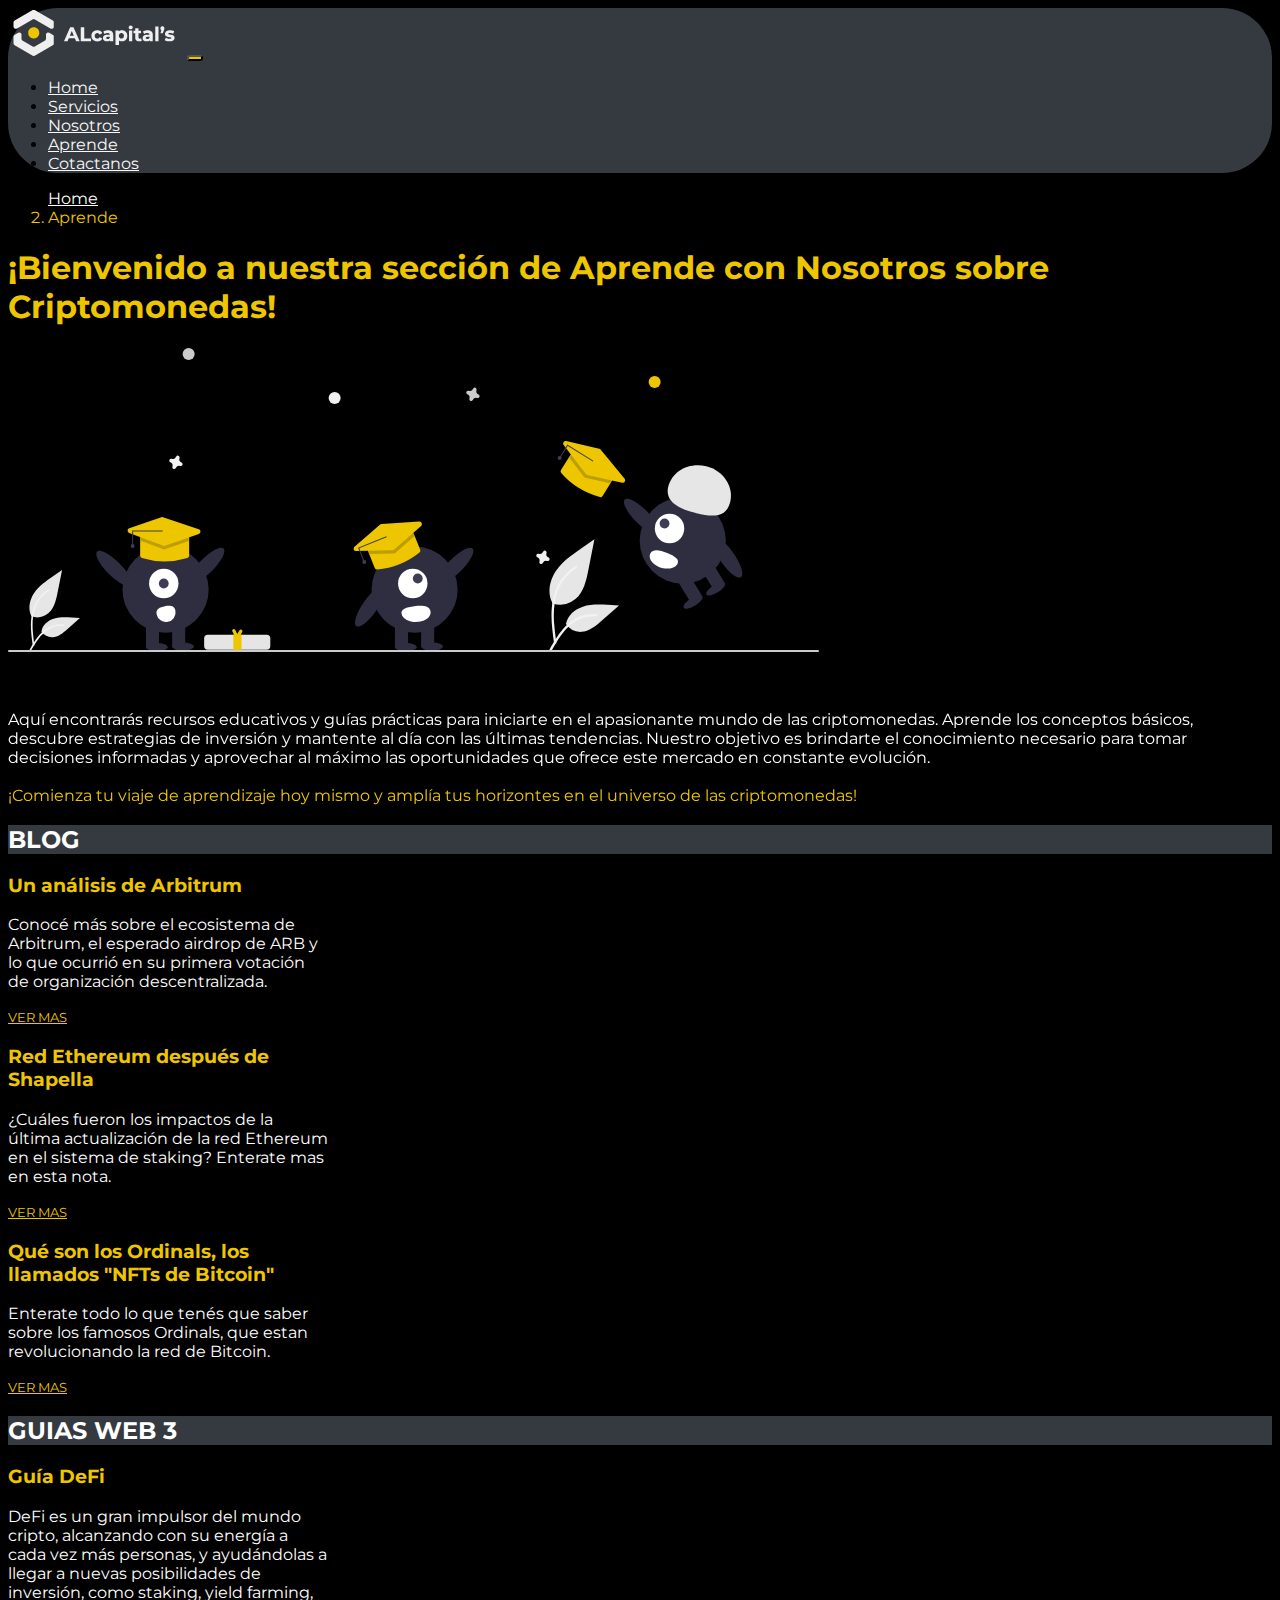
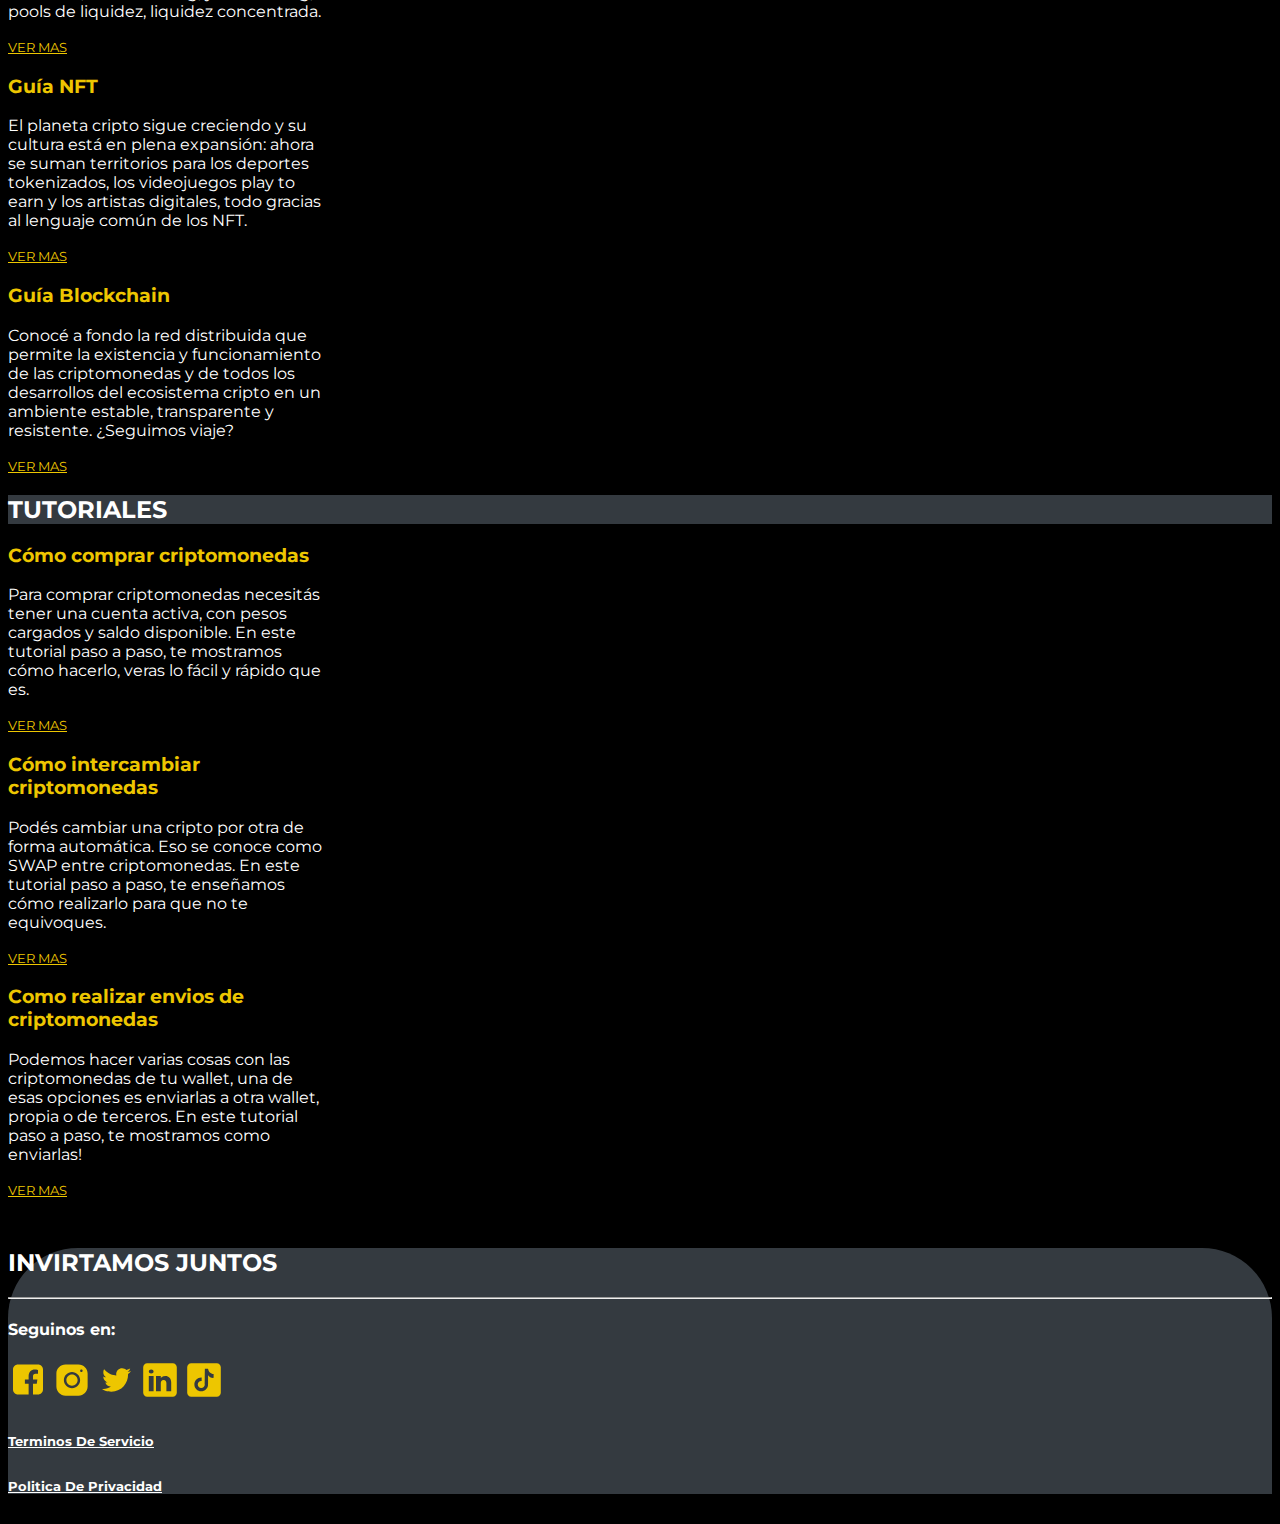
==== commit fe089bdf: "arreglos finales" ====
--- a/pages/aprende.html
+++ b/pages/aprende.html
@@ -66,7 +66,7 @@
                 <div class="col-lg-6 mx-2" data-aos="flip-up" data-aos-easing="ease-out-cubic" data-aos-duration="3000">
                     <img src="../img/aprende-nosotros.svg" class="img-fluid" alt="...">
                 </div>
-                <div class="card-body col-12 col-lg-9">
+                <div class="card-body col-12 col-lg-9 mt-4">
                     <p class="card-text c-white text-center text-lg-start">
                         <spam class=""></spam>
                         <br>
@@ -100,8 +100,8 @@
                 </div>
                 <div class="col-lg-4 p-2">
                     <article class="card w-100 c-white mt-4 p-3 text-center col-6">
-                        <h3 class="c-gold">La red Ethereum después de Shapella</h3>
-                        <p class="">¿Cuáles fueron los impactos de la última actualización de la red Ethereum en el sistema de staking? Enterate mas en esta nota.</p>
+                        <h3 class="c-gold">Red Ethereum después de Shapella</h3>
+                        <p>¿Cuáles fueron los impactos de la última actualización de la red Ethereum en el sistema de staking? Enterate mas en esta nota.</p>
                         <div class="row justify-content-center mb-1">
                             <a href="#" class="btn card-btn-ver shadow-lg">VER MAS</a>
                         </div>
@@ -110,7 +110,7 @@
                 <div class="col-lg-4 p-2">
                     <article class="card w-100 c-white mt-4 p-3 text-center col-6">
                         <h3 class="c-gold">Qué son los Ordinals, los llamados "NFTs de Bitcoin"</h3>
-                        <p class="">Enterate todo lo que tenés que saber sobre los famosos Ordinals, que estan revolucionando la red de Bitcoin. </p>
+                        <p>Enterate todo lo que tenés que saber sobre los famosos Ordinals, que estan revolucionando la red de Bitcoin. </p>
                         <div class="row justify-content-center mb-1">
                             <a href="#" class="btn card-btn-ver shadow-lg">VER MAS</a>
                         </div>
@@ -127,7 +127,7 @@
                 <div class="col-lg-4 p-2">
                     <article class="card w-100 c-white mt-4 p-3 text-center col-6">
                         <h3 class="c-gold">Guía DeFi</h3>
-                        <p class="">DeFi es un gran impulsor del mundo cripto, alcanzando con su energía a cada vez más personas, y ayudándolas a llegar a nuevas posibilidades de inversión, como staking, yield farming, pools de liquidez, liquidez concentrada.</p>
+                        <p>DeFi es un gran impulsor del mundo cripto, alcanzando con su energía a cada vez más personas, y ayudándolas a llegar a nuevas posibilidades de inversión, como staking, yield farming, pools de liquidez, liquidez concentrada.</p>
                         <div class="row justify-content-center mb-1">
                             <a href="#" class="btn card-btn-ver shadow-lg">VER MAS</a>
                         </div>
@@ -179,7 +179,7 @@
                 </div>
                 <div class="col-lg-4 p-2">
                     <article class="card w-100 c-white mt-4 p-3 text-center col-6">
-                        <h3 class="c-gold">Cómo enviar criptomonedas</h3>
+                        <h3 class="c-gold">Como realizar envios de criptomonedas</h3>
                         <p class="">Podemos hacer varias cosas con las criptomonedas de tu wallet, una de esas opciones es enviarlas a otra wallet, propia o de terceros. En este tutorial paso a paso, te mostramos como enviarlas!</p>
                         <div class="row justify-content-center mb-1">
                             <a href="#" class="btn card-btn-ver shadow-lg">VER MAS</a>
